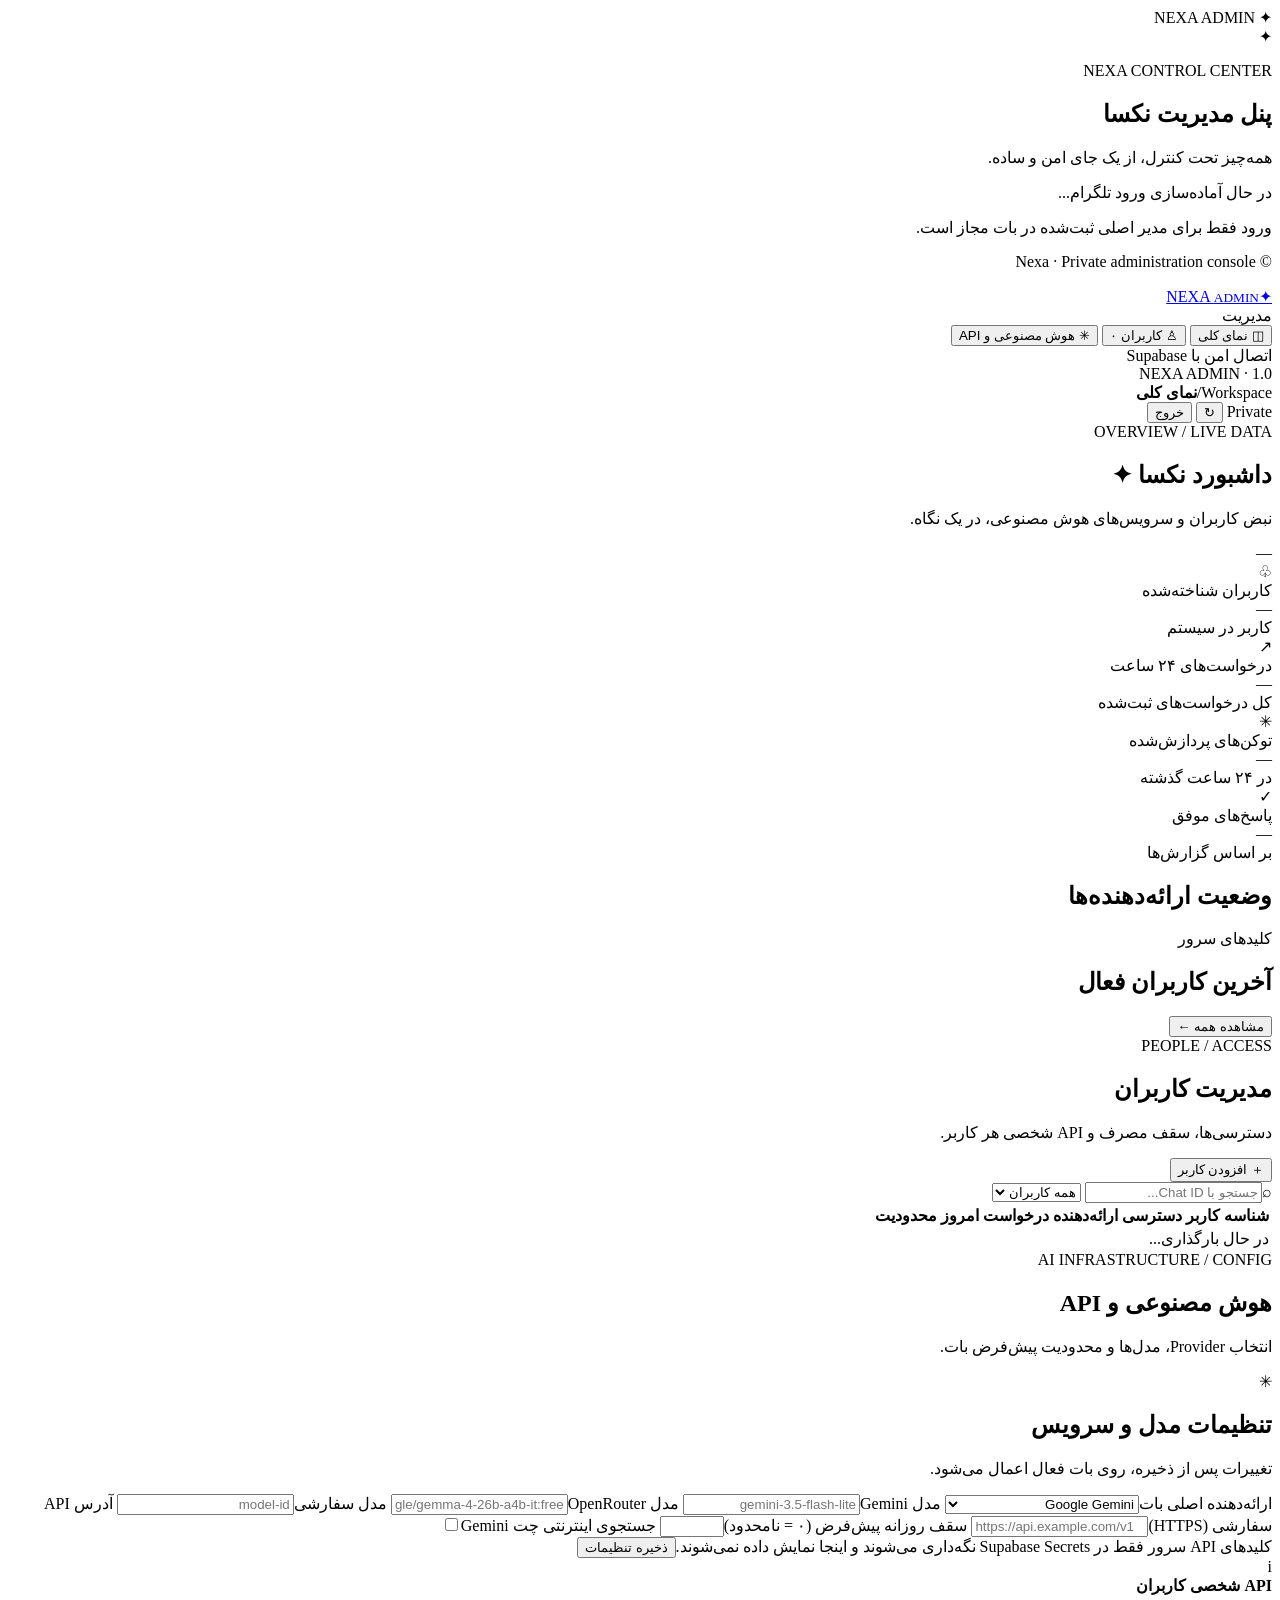
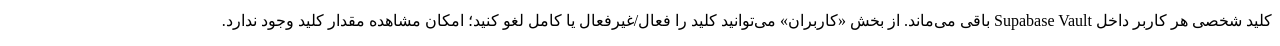
==== admin-web/index.html @ 9e7b8b27 "feat: add Nexa Admin responsive frontend shell" ====
<!doctype html>
<html lang="fa" dir="rtl">
<head>
  <meta charset="utf-8">
  <meta name="viewport" content="width=device-width,initial-scale=1,viewport-fit=cover">
  <meta name="robots" content="noindex,nofollow">
  <meta name="theme-color" content="#111827">
  <title>Nexa Admin — مدیریت نکسا</title>
  <meta name="description" content="Nexa's private administration console">
  <link rel="stylesheet" href="./styles.css">
  <script src="./app.js" defer></script>
</head>
<body>
  <div class="ambient" aria-hidden="true"></div>
  <div id="toast" class="toast" role="status" aria-live="polite"></div>
  <main id="login" class="login-view">
    <div class="login-brand"><span class="logo-mark">✦</span> NEXA <span>ADMIN</span></div>
    <section class="login-card">
      <div class="login-icon" aria-hidden="true">✦</div>
      <p class="eyebrow">NEXA CONTROL CENTER</p>
      <h1>پنل مدیریت نکسا</h1>
      <p class="muted">همه‌چیز تحت کنترل، از یک جای امن و ساده.</p>
      <div id="tgLogin" class="tg-login"><span class="spinner"></span> در حال آماده‌سازی ورود تلگرام...</div>
      <p class="micro">ورود فقط برای مدیر اصلی ثبت‌شده در بات مجاز است.</p>
    </section>
    <p class="copyright">© Nexa · Private administration console</p>
  </main>

  <div id="console" class="console hidden">
    <aside class="sidebar">
      <a class="brand" href="./" aria-label="Nexa Admin"><span class="logo-mark">✦</span><span>NEXA <small>ADMIN</small></span></a>
      <div class="nav-label">مدیریت</div>
      <nav aria-label="ناوبری">
        <button type="button" class="nav-link active" data-target="overview"><span class="nav-icon">◫</span> نمای کلی</button>
        <button type="button" class="nav-link" data-target="users"><span class="nav-icon">♙</span> کاربران <span id="navCount" class="mini-count">۰</span></button>
        <button type="button" class="nav-link" data-target="providers"><span class="nav-icon">✳</span> هوش مصنوعی و API</button>
      </nav>
      <div class="side-bottom">
        <div class="side-status"><span class="status-dot"></span> اتصال امن با Supabase</div>
        <span class="version">NEXA ADMIN · 1.0</span>
      </div>
    </aside>
    <div class="workspace">
      <header class="topbar">
        <div class="crumb"><span class="desktop-crumb">Workspace</span><span class="slash">/</span><b id="pageTitle">نمای کلی</b></div>
        <div class="top-actions">
          <span class="private-pill"><span class="status-dot"></span> Private</span>
          <button type="button" id="refresh" class="round-button" title="بروزرسانی">↻</button>
          <button type="button" id="logout" class="outline-button">خروج</button>
        </div>
      </header>
      <div class="content">
        <section id="overview" class="panel active" aria-label="نمای کلی">
          <div class="headline"><div><div class="eyebrow">OVERVIEW / LIVE DATA</div><h1>داشبورد نکسا <span class="headline-spark">✦</span></h1><p>نبض کاربران و سرویس‌های هوش مصنوعی، در یک نگاه.</p></div><span class="today-tag" id="todayTag">—</span></div>
          <div class="stats">
            <article class="stat-card"><span class="stat-icon">♧</span><div class="stat-label">کاربران شناخته‌شده</div><div class="stat-num" id="totalUsers">—</div><div class="stat-sub">کاربر در سیستم</div></article>
            <article class="stat-card"><span class="stat-icon">↗</span><div class="stat-label">درخواست‌های ۲۴ ساعت</div><div class="stat-num" id="totalRequests">—</div><div class="stat-sub">کل درخواست‌های ثبت‌شده</div></article>
            <article class="stat-card"><span class="stat-icon">✳</span><div class="stat-label">توکن‌های پردازش‌شده</div><div class="stat-num" id="totalTokens">—</div><div class="stat-sub">در ۲۴ ساعت گذشته</div></article>
            <article class="stat-card"><span class="stat-icon">✓</span><div class="stat-label">پاسخ‌های موفق</div><div class="stat-num" id="totalSuccess">—</div><div class="stat-sub">بر اساس گزارش‌ها</div></article>
          </div>
          <div class="overview-grid">
            <article class="surface"><div class="surface-heading"><h2>وضعیت ارائه‌دهنده‌ها</h2><span class="micro">کلیدهای سرور</span></div><div id="providerSummary" class="provider-summary"></div></article>
            <article class="surface"><div class="surface-heading"><h2>آخرین کاربران فعال</h2><button class="link-action" data-go="users" type="button">مشاهده همه ←</button></div><div id="recentUsers" class="recent-users"></div></article>
          </div>
        </section>
        <section id="users" class="panel" aria-label="کاربران">
          <div class="headline"><div><div class="eyebrow">PEOPLE / ACCESS</div><h1>مدیریت کاربران</h1><p>دسترسی‌ها، سقف مصرف و API شخصی هر کاربر.</p></div><button id="addUser" class="primary-button" type="button">＋ افزودن کاربر</button></div>
          <div class="surface table-surface">
            <div class="table-controls">
              <label class="search-wrap"><span>⌕</span><input id="userSearch" type="search" placeholder="جستجو با Chat ID..." aria-label="جستجوی کاربران"></label>
              <select id="userFilter" aria-label="فیلتر کاربران"><option value="all">همه کاربران</option><option value="active">مجاز</option><option value="blocked">مسدود</option><option value="byok">API شخصی</option></select>
            </div>
            <div class="table-scroll"><table><thead><tr><th>شناسه کاربر</th><th>دسترسی</th><th>ارائه‌دهنده</th><th>درخواست امروز</th><th>محدودیت</th><th></th></tr></thead><tbody id="usersTable"><tr><td colspan="6">در حال بارگذاری...</td></tr></tbody></table></div>
            <div id="tableFoot" class="table-foot"></div>
          </div>
        </section>
        <section id="providers" class="panel" aria-label="هوش مصنوعی و API">
          <div class="headline"><div><div class="eyebrow">AI INFRASTRUCTURE / CONFIG</div><h1>هوش مصنوعی و API</h1><p>انتخاب Provider، مدل‌ها و محدودیت پیش‌فرض بات.</p></div></div>
          <div class="surface settings-surface">
            <div class="setting-heading"><div class="setting-icon">✳</div><div><h2>تنظیمات مدل و سرویس</h2><p class="muted">تغییرات پس از ذخیره، روی بات فعال اعمال می‌شود.</p></div></div>
            <div class="settings-grid">
              <label><span>ارائه‌دهنده اصلی بات</span><select id="settingProvider"><option value="gemini">Google Gemini</option><option value="openrouter">OpenRouter</option><option value="custom">Custom / OpenAI-compatible</option></select></label>
              <label><span>مدل Gemini</span><input id="settingGemini" type="text" spellcheck="false" placeholder="gemini-3.5-flash-lite"></label>
              <label><span>مدل OpenRouter</span><input id="settingRouter" type="text" spellcheck="false" placeholder="google/gemma-4-26b-a4b-it:free"></label>
              <label><span>مدل سفارشی</span><input id="settingCustomModel" type="text" spellcheck="false" placeholder="model-id"></label>
              <label class="wide"><span>آدرس API سفارشی (HTTPS)</span><input id="settingCustomUrl" type="url" dir="ltr" spellcheck="false" placeholder="https://api.example.com/v1"></label>
              <label><span>سقف روزانه پیش‌فرض (۰ = نامحدود)</span><input id="settingLimit" type="number" min="0" max="1000"></label>
              <label class="toggle-line"><span>جستجوی اینترنتی چت Gemini</span><input id="settingSearch" type="checkbox"></label>
            </div>
            <div class="settings-footer"><span class="small-muted">کلیدهای API سرور فقط در Supabase Secrets نگه‌داری می‌شوند و اینجا نمایش داده نمی‌شوند.</span><button id="saveSettings" class="primary-button" type="button">ذخیره تنظیمات</button></div>
          </div>
          <div class="notice"><span>i</span><div><b>API شخصی کاربران</b><p>کلید شخصی هر کاربر داخل Supabase Vault باقی می‌ماند. از بخش «کاربران» می‌توانید کلید را فعال/غیرفعال یا کامل لغو کنید؛ امکان مشاهده مقدار کلید وجود ندارد.</p></div></div>
        </section>
      </div>
    </div>
  </div>

  <dialog id="userDialog" class="edit-dialog">
    <form method="dialog" id="userForm">
      <div class="dialog-head"><div><div class="eyebrow">USER MANAGEMENT</div><h2 id="dialogTitle">ویرایش کاربر</h2></div><button value="cancel" aria-label="بستن" class="close-dialog" type="submit">×</button></div>
      <label>Chat ID<input id="editId" inputmode="numeric" pattern="[0-9]+" required></label>
      <label>وضعیت دسترسی<select id="editAccess"><option value="inherit">پیش‌فرض / API شخصی</option><option value="enabled">مجاز با کلید اصلی</option><option value="disabled">مسدود</option></select></label>
      <label>محدودیت روزانه<input id="editLimit" type="number" min="0" max="1000" placeholder="پیش‌فرض سیستم"></label>
      <p class="small-muted">برای کاربران با API شخصی فعال، محدودیت روزانه اعمال نمی‌شود. وضعیت «مسدود» همیشه اولویت دارد.</p>
      <div id="personalControls" class="personal-controls hidden"><div id="personalInfo" class="personal-info"></div><button type="button" id="togglePersonal" class="outline-button">غیرفعال‌کردن API شخصی</button><button type="button" id="revokePersonal" class="danger-button">لغو کامل کلید شخصی</button></div>
      <div class="dialog-actions"><button value="cancel" type="submit" class="outline-button">انصراف</button><button id="saveUser" type="button" class="primary-button">ذخیره کاربر</button></div>
    </form>
  </dialog>
</body>
</html>
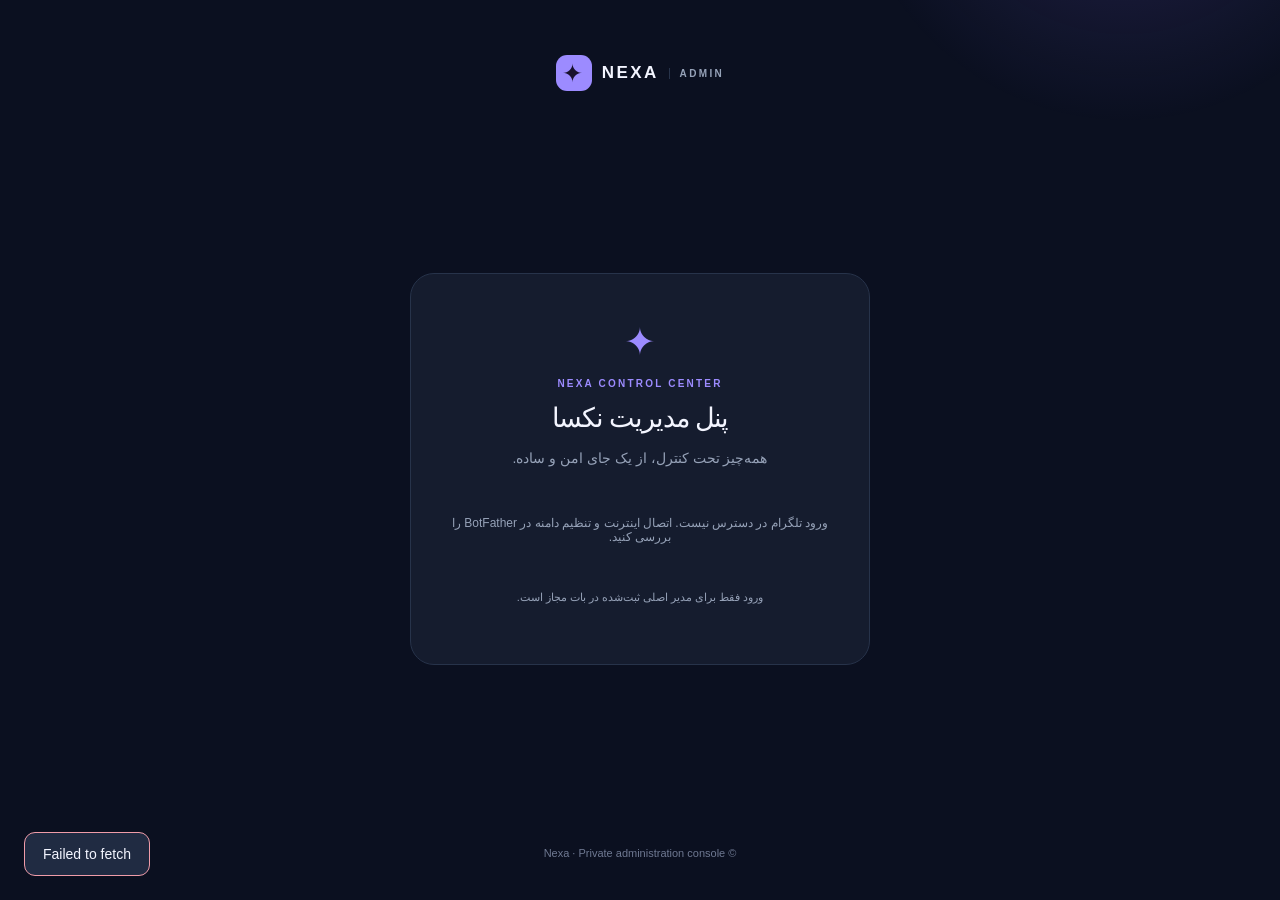
==== commit 2f68b359: "design: replace single-provider form with multi-key management cards" ====
--- a/admin-web/index.html
+++ b/admin-web/index.html
@@ -7,8 +7,8 @@
   <meta name="theme-color" content="#111827">
   <title>Nexa Admin — مدیریت نکسا</title>
   <meta name="description" content="Nexa's private administration console">
-  <link rel="stylesheet" href="./styles.css">
-  <script src="./app.js" defer></script>
+  <link rel="stylesheet" href="./styles.css?v=2">
+  <script src="./app.js?v=2" defer></script>
 </head>
 <body>
   <div class="ambient" aria-hidden="true"></div>
@@ -75,25 +75,69 @@
           </div>
         </section>
         <section id="providers" class="panel" aria-label="هوش مصنوعی و API">
-          <div class="headline"><div><div class="eyebrow">AI INFRASTRUCTURE / CONFIG</div><h1>هوش مصنوعی و API</h1><p>انتخاب Provider، مدل‌ها و محدودیت پیش‌فرض بات.</p></div></div>
-          <div class="surface settings-surface">
-            <div class="setting-heading"><div class="setting-icon">✳</div><div><h2>تنظیمات مدل و سرویس</h2><p class="muted">تغییرات پس از ذخیره، روی بات فعال اعمال می‌شود.</p></div></div>
+          <div class="headline">
+            <div><div class="eyebrow">AI PROVIDERS / API VAULT</div>
+              <h1>مدیریت هوش مصنوعی</h1>
+              <p>کلیدها رو جدا ذخیره کن؛ فقط یکی رو برای استفاده اصلی بات فعال کن.</p>
+            </div>
+          </div>
+          <div class="active-api-banner">
+            <div class="active-api-mark">✦</div>
+            <div class="active-api-info">
+              <div class="active-api-caption">در حال استفاده برای کاربران عمومی</div>
+              <strong id="activeApiName">در حال بارگذاری...</strong>
+              <p id="activeApiMeta">تغییر کلید فعال بدون پاک‌شدن کلیدهای دیگر انجام می‌شود.</p>
+            </div>
+            <span class="pill allowed">● فعال</span>
+          </div>
+          <div class="pool-intro">
+            <h2>کلیدهای ذخیره‌شده</h2>
+            <p>به هر تعداد حساب و API اضافه کن؛ حتی چند کلید برای یک ارائه‌دهنده.</p>
+          </div>
+          <div id="credentialGroups" class="credential-groups" aria-live="polite"></div>
+          <section class="surface general-settings">
+            <div class="surface-heading"><div><h2>تنظیمات عمومی</h2><p class="small-muted">مستقل از انتخاب API و مدل</p></div></div>
             <div class="settings-grid">
-              <label><span>ارائه‌دهنده اصلی بات</span><select id="settingProvider"><option value="gemini">Google Gemini</option><option value="openrouter">OpenRouter</option><option value="custom">Custom / OpenAI-compatible</option></select></label>
-              <label><span>مدل Gemini</span><input id="settingGemini" type="text" spellcheck="false" placeholder="gemini-3.5-flash-lite"></label>
-              <label><span>مدل OpenRouter</span><input id="settingRouter" type="text" spellcheck="false" placeholder="google/gemma-4-26b-a4b-it:free"></label>
-              <label><span>مدل سفارشی</span><input id="settingCustomModel" type="text" spellcheck="false" placeholder="model-id"></label>
-              <label class="wide"><span>آدرس API سفارشی (HTTPS)</span><input id="settingCustomUrl" type="url" dir="ltr" spellcheck="false" placeholder="https://api.example.com/v1"></label>
-              <label><span>سقف روزانه پیش‌فرض (۰ = نامحدود)</span><input id="settingLimit" type="number" min="0" max="1000"></label>
-              <label class="toggle-line"><span>جستجوی اینترنتی چت Gemini</span><input id="settingSearch" type="checkbox"></label>
+              <label><span>سقف روزانه کاربران با API عمومی (۰ = نامحدود)</span><input id="settingLimit" type="number" min="0" max="1000"></label>
+              <label class="toggle-line"><span>جستجوی اینترنتی Gemini در چت</span><input id="settingSearch" type="checkbox"></label>
             </div>
-            <div class="settings-footer"><span class="small-muted">کلیدهای API سرور فقط در Supabase Secrets نگه‌داری می‌شوند و اینجا نمایش داده نمی‌شوند.</span><button id="saveSettings" class="primary-button" type="button">ذخیره تنظیمات</button></div>
-          </div>
-          <div class="notice"><span>i</span><div><b>API شخصی کاربران</b><p>کلید شخصی هر کاربر داخل Supabase Vault باقی می‌ماند. از بخش «کاربران» می‌توانید کلید را فعال/غیرفعال یا کامل لغو کنید؛ امکان مشاهده مقدار کلید وجود ندارد.</p></div></div>
+            <div class="settings-footer"><span class="small-muted">کلیدها فقط در Vault یا Supabase Secrets هستند و هرگز اینجا نمایش داده نمی‌شوند.</span>
+              <button id="saveSettings" class="primary-button" type="button">ذخیره تنظیمات عمومی</button></div>
+          </section>
+          <div class="notice"><span>i</span><div><b>API شخصی کاربران، جدا از کلیدهای بات</b>
+            <p>کلیدهای BYOK کاربران در این لیست نیستند. فعال‌کردن کلید پیش‌فرض، API شخصی دیگران را تغییر نمی‌دهد.</p>
+          </div></div>
         </section>
       </div>
     </div>
   </div>
+
+  <dialog id="credentialDialog" class="edit-dialog credential-dialog">
+    <form id="credentialForm" method="dialog">
+      <div class="dialog-head"><div><div class="eyebrow">NEXA API VAULT</div><h2 id="credentialDialogTitle">افزودن API جدید</h2></div>
+        <button class="close-dialog" type="submit" value="cancel" aria-label="بستن">×</button>
+      </div>
+      <div id="credentialProviderName" class="provider-dialog-tag"></div>
+      <label>نام دلخواه برای شناسایی کلید
+        <input id="credentialLabel" maxlength="60" required placeholder="مثلاً Google اصلی یا حساب دوم">
+      </label>
+      <label>مدل مورد استفاده
+        <input id="credentialModel" maxlength="120" required spellcheck="false" dir="ltr" placeholder="gemini-3.5-flash-lite">
+      </label>
+      <label id="credentialUrlWrap" class="hidden">آدرس HTTPS سرویس سفارشی
+        <input id="credentialUrl" type="url" spellcheck="false" dir="ltr" placeholder="https://api.example.com/v1">
+      </label>
+      <label>API Key
+        <div class="secret-input"><input id="credentialKey" type="password" spellcheck="false" dir="ltr" autocomplete="off"
+          placeholder="کلید API را وارد کن"><button id="revealCredentialKey" type="button" aria-label="نمایش یا پنهان‌کردن کلید">نمایش</button></div>
+      </label>
+      <p id="credentialKeyHint" class="small-muted">قبل از ذخیره، اتصال واقعی این کلید تست می‌شود. کلید در Supabase Vault ذخیره خواهد شد.</p>
+      <div class="dialog-actions">
+        <button value="cancel" type="submit" class="outline-button">انصراف</button>
+        <button id="saveCredential" type="button" class="primary-button">تست و ذخیره</button>
+      </div>
+    </form>
+  </dialog>
 
   <dialog id="userDialog" class="edit-dialog">
     <form method="dialog" id="userForm">
--- a/admin-web/styles.css
+++ b/admin-web/styles.css
@@ -0,0 +1,12 @@
+:root{color-scheme:dark;--bg:#0b1020;--side:#0e1426;--surface:#151c2e;--surface2:#1b2438;--line:#27334a;--text:#f3f5ff;--muted:#96a2b8;--accent:#9c8bff;--accent-bg:rgba(156,139,255,.12);--green:#74d8b6;--red:#f09ca9;--radius:16px;font-family:Vazirmatn,Estedad,IRANSans,"Segoe UI",Tahoma,sans-serif;font-size:14px;font-synthesis:none}
+*{box-sizing:border-box}body{margin:0;background:var(--bg);color:var(--text);min-height:100vh}button,input,select{font:inherit}button{cursor:pointer}button:disabled{opacity:.45;cursor:not-allowed}button:focus-visible,input:focus-visible,select:focus-visible{outline:2px solid var(--accent);outline-offset:2px}button,input,select{transition:background .15s,border-color .15s}h1,h2,p{margin-top:0}h1{letter-spacing:-.04em}h2{font-size:16px;letter-spacing:-.02em}a{color:inherit;text-decoration:none}.hidden{display:none!important}.muted,.small-muted,.micro{color:var(--muted)}.micro{font-size:11px;line-height:1.8}.small-muted{font-size:12px;line-height:1.9}.eyebrow{font:700 10px/1.6 "Segoe UI",sans-serif;letter-spacing:.22em;color:var(--accent);direction:ltr}.ambient{pointer-events:none;position:fixed;z-index:-1;width:550px;height:550px;border-radius:50%;top:-430px;right:-120px;background:radial-gradient(circle,rgba(126,104,240,.2),transparent 72%)}
+.login-view{min-height:100vh;display:flex;flex-direction:column;align-items:center;padding:55px 24px 30px}.login-brand{display:flex;align-items:center;gap:10px;direction:ltr;font:800 17px "Segoe UI",sans-serif;letter-spacing:.14em}.login-brand span:last-child{font-size:10px;font-weight:600;color:var(--muted);border-left:1px solid var(--line);padding-left:10px}.logo-mark{display:grid;place-items:center;width:36px;height:36px;border-radius:11px;background:var(--accent);color:#18112d;font-size:25px;flex:none}.login-card{margin:auto 0;background:var(--surface);border:1px solid var(--line);width:min(460px,100%);padding:46px 35px;text-align:center;border-radius:24px}.login-icon{font-size:38px;color:var(--accent);margin-bottom:12px}.login-card h1{font-size:27px;margin:6px 0 10px}.login-card>.muted{line-height:2}.tg-login{min-height:76px;display:flex;align-items:center;justify-content:center;margin:20px 0;color:var(--muted);font-size:12px}.spinner{height:15px;width:15px;border:2px solid var(--line);border-top-color:var(--accent);border-radius:50%;animation:spin 1s linear infinite;margin-left:10px}.copyright{color:#6f7992;font-size:11px}
+.console{display:grid;grid-template-columns:242px minmax(0,1fr);min-height:100vh}.sidebar{background:var(--side);border-left:1px solid var(--line);padding:28px 17px;display:flex;flex-direction:column;position:sticky;top:0;height:100vh}.brand{display:flex;align-items:center;gap:11px;direction:ltr;justify-content:flex-end;padding:4px 12px 47px;font:800 19px "Segoe UI",sans-serif;letter-spacing:.12em}.brand small{font-size:9px;color:var(--accent);display:block;text-align:left;letter-spacing:.3em}.nav-label{font-size:11px;font-weight:700;color:#66748d;padding:0 14px;margin-bottom:14px}.sidebar nav{display:grid;gap:6px}.nav-link{border:1px solid transparent;border-radius:11px;background:transparent;color:var(--muted);height:44px;width:100%;text-align:right;padding:0 14px;display:flex;align-items:center;gap:12px}.nav-link:hover{background:var(--surface2);color:var(--text)}.nav-link.active{background:var(--accent-bg);color:#c3b9ff;border-color:rgba(156,139,255,.14);font-weight:700}.nav-icon{font-size:18px;width:22px;text-align:center}.mini-count{margin-right:auto;background:var(--surface2);font-size:10px;border-radius:6px;padding:3px 7px}.side-bottom{margin-top:auto;display:grid;gap:15px;padding:0 12px}.side-status{font-size:11px;color:var(--muted)}.status-dot{display:inline-block;height:7px;width:7px;margin-left:7px;border-radius:50%;background:var(--green);box-shadow:0 0 0 3px rgba(116,216,182,.09)}.version{font:600 10px "Segoe UI",sans-serif;color:#68748a;letter-spacing:.1em}
+.workspace{min-width:0}.topbar{height:75px;border-bottom:1px solid var(--line);padding:0 36px;display:flex;align-items:center;justify-content:space-between}.crumb{display:flex;gap:13px;align-items:center;direction:ltr;color:var(--muted);font-size:12px}.crumb b{color:var(--text);font-weight:600}.slash{color:#58647a}.top-actions{display:flex;align-items:center;gap:13px}.private-pill{font:600 11px "Segoe UI",sans-serif;color:var(--green)}.round-button,.outline-button,.danger-button,.primary-button{border:1px solid var(--line);border-radius:10px;min-height:38px;padding:0 17px;background:var(--surface);color:var(--text);font-weight:600}.round-button{height:38px;width:38px;padding:0;font-size:22px}.round-button:hover,.outline-button:hover{background:var(--surface2)}.primary-button{background:var(--accent);color:#171129;border-color:var(--accent)}.primary-button:hover{background:#bbafff}.danger-button{color:var(--red);border-color:rgba(240,156,169,.4)}.danger-button:hover{background:rgba(240,156,169,.1)}
+.content{max-width:1380px;margin:auto;padding:38px 36px 70px}.panel{display:none}.panel.active{display:block}.headline{display:flex;justify-content:space-between;align-items:center;gap:16px;margin-bottom:27px}.headline h1{font-size:29px;margin:9px 0}.headline h1 .headline-spark{color:var(--accent)}.headline p{color:var(--muted);font-size:13px;margin-bottom:0}.today-tag{border:1px solid var(--line);color:var(--muted);border-radius:99px;padding:10px 16px;font-size:12px;white-space:nowrap}
+.stats{display:grid;grid-template-columns:repeat(4,minmax(0,1fr));gap:15px;margin-bottom:20px}.stat-card,.surface{background:var(--surface);border:1px solid var(--line);border-radius:var(--radius)}.stat-card{padding:22px;min-height:170px;position:relative}.stat-icon{position:absolute;top:18px;left:20px;color:var(--accent);font-size:22px}.stat-label{font-size:12px;color:var(--muted);margin:0 0 18px}.stat-num{font:750 31px/1.3 "Segoe UI",Tahoma,sans-serif;direction:ltr;text-align:right;font-variant-numeric:tabular-nums}.stat-sub{font-size:11px;color:#77849d;margin-top:10px}.overview-grid{display:grid;grid-template-columns:1fr 1fr;gap:20px}.surface{padding:24px}.surface-heading{display:flex;align-items:center;justify-content:space-between;margin-bottom:20px}.surface-heading h2{margin:0}.provider-summary{display:grid;gap:10px}.provider-line{display:flex;align-items:center;justify-content:space-between;padding:13px 14px;border:1px solid var(--line);border-radius:11px;gap:15px}.provider-line strong{font-size:12px}.provider-line span{color:var(--muted);font-size:11px}.mini-status{font-size:11px!important;padding:5px 9px;border-radius:8px;background:rgba(240,156,169,.1);color:var(--red)!important}.mini-status.good{background:rgba(116,216,182,.1);color:var(--green)!important}.recent-users{display:grid;gap:5px}.recent-row{display:flex;justify-content:space-between;align-items:center;padding:12px 5px;border-bottom:1px solid var(--line)}.recent-row:last-child{border-bottom:0}.user-id{font:700 12px/1.8 "Segoe UI",sans-serif;direction:ltr}.recent-row .sub{font-size:11px;color:var(--muted)}.link-action{background:transparent;border:0;color:var(--accent);font-size:12px}
+.table-surface{padding:0;overflow:hidden}.table-controls{display:flex;gap:12px;justify-content:space-between;align-items:center;padding:21px}.search-wrap{display:flex;align-items:center;gap:8px;border:1px solid var(--line);background:var(--bg);padding:0 13px;border-radius:10px;max-width:380px;width:100%;color:var(--muted)}.search-wrap span{font-size:21px}.search-wrap input{background:none;border:0;color:var(--text);height:39px;width:100%;outline:none}.table-controls select,.settings-grid input,.settings-grid select,.edit-dialog input,.edit-dialog select{background:var(--bg);border:1px solid var(--line);border-radius:10px;color:var(--text);height:42px;padding:0 12px;min-width:0}.table-controls select{max-width:175px}.table-scroll{overflow:auto}table{width:100%;border-collapse:collapse;text-align:right}th,td{padding:16px 21px;border-bottom:1px solid var(--line);white-space:nowrap;font-size:12px}th{background:#1b2436;color:#91a0b8;font-weight:600;font-size:11px}td{color:#c5cde0}tr:last-child td{border-bottom:0}tbody tr:hover{background:rgba(255,255,255,.018)}.pill{display:inline-flex;align-items:center;border-radius:7px;padding:5px 9px;background:#29324a;color:#b1bfd6;font-size:11px}.pill.allowed{background:rgba(116,216,182,.1);color:var(--green)}.pill.blocked{background:rgba(240,156,169,.1);color:var(--red)}.pill.byok{background:rgba(156,139,255,.1);color:#c5baff}.edit-link{background:transparent;color:var(--accent);border:0;padding:5px 0}.table-foot{border-top:1px solid var(--line);padding:14px 21px;font-size:11px;color:var(--muted)}
+.settings-surface{max-width:950px}.setting-heading{display:flex;align-items:center;gap:14px;margin-bottom:28px}.setting-heading h2{margin:0 0 4px}.setting-heading p{font-size:12px;margin:0}.setting-icon{height:45px;width:45px;display:grid;place-items:center;background:var(--accent-bg);border:1px solid rgba(156,139,255,.22);border-radius:13px;color:var(--accent);font-size:22px}.settings-grid{display:grid;grid-template-columns:repeat(2,minmax(0,1fr));gap:20px}.settings-grid label,.edit-dialog label{display:flex;flex-direction:column;gap:9px;color:#cbd3e5;font-size:12px;font-weight:600}.settings-grid label span{display:block}.settings-grid .wide{grid-column:1/-1}.settings-grid input[dir=ltr]{text-align:left}.toggle-line{display:flex!important;flex-direction:row!important;align-items:center;justify-content:space-between;gap:12px}.toggle-line input{accent-color:var(--accent);height:18px;width:18px}.settings-footer{border-top:1px solid var(--line);margin-top:30px;padding-top:20px;display:flex;justify-content:space-between;align-items:center;gap:14px}.notice{max-width:950px;display:flex;gap:15px;margin-top:18px;padding:19px;background:var(--accent-bg);border:1px solid rgba(156,139,255,.12);border-radius:14px}.notice>span{font:700 16px Georgia,serif;color:var(--accent)}.notice b{font-size:13px}.notice p{font-size:12px;color:var(--muted);line-height:2;margin:7px 0 0}
+.toast{position:fixed;z-index:15;bottom:24px;left:24px;max-width:360px;background:#202b42;border:1px solid #3b4a68;border-radius:11px;color:var(--text);padding:13px 18px;opacity:0;transform:translateY(10px);pointer-events:none;transition:.2s}.toast.visible{opacity:1;transform:translateY(0)}.toast.error{border-color:var(--red)}.edit-dialog{position:fixed;max-width:min(450px,calc(100vw - 30px));width:100%;border:1px solid var(--line);border-radius:22px;background:var(--surface);color:var(--text);padding:27px}.edit-dialog::backdrop{background:rgba(1,6,16,.8);backdrop-filter:blur(4px)}.edit-dialog form{display:grid;gap:17px}.edit-dialog h2{font-size:19px;margin:7px 0 0}.dialog-head{display:flex;align-items:start;justify-content:space-between}.close-dialog{border:0;background:none;color:var(--muted);font-size:26px}.dialog-actions{display:flex;justify-content:flex-end;gap:10px;border-top:1px solid var(--line);padding-top:19px}.personal-controls{display:grid;gap:9px;border:1px solid var(--line);border-radius:12px;padding:13px}.personal-info{color:var(--muted);font-size:12px;line-height:2}
+@keyframes spin{to{transform:rotate(360deg)}}@media(max-width:1090px){.stats{grid-template-columns:repeat(2,minmax(0,1fr))}.overview-grid{grid-template-columns:1fr}}@media(max-width:750px){.console{display:block}.sidebar{position:fixed;z-index:8;bottom:0;top:auto;left:0;right:0;height:68px;padding:5px 7px;border-left:0;border-top:1px solid var(--line)}.sidebar .brand,.sidebar .nav-label,.sidebar .side-bottom{display:none}.sidebar nav{display:flex;height:100%;gap:5px}.nav-link{height:100%;flex:1;padding:5px;justify-content:center;flex-direction:column;gap:2px;font-size:10px}.nav-icon{font-size:19px}.mini-count{display:none}.topbar{height:64px;padding:0 18px}.desktop-crumb,.slash,.private-pill{display:none}.content{padding:27px 16px 100px}.headline{align-items:start}.headline h1{font-size:24px}.headline p{line-height:1.8}.stats{gap:10px}.stat-card{padding:18px 15px;min-height:150px}.stat-num{font-size:26px}.stat-label{line-height:1.8;margin-bottom:10px}.stat-icon{font-size:17px;top:12px;left:12px}.surface{padding:18px}.table-surface{padding:0}.table-controls{padding:13px;flex-wrap:wrap}.search-wrap{flex:1}.settings-grid{grid-template-columns:1fr}.settings-grid .wide{grid-column:auto}.settings-footer{flex-direction:column;align-items:stretch}.settings-footer button{width:100%}.today-tag{display:none}.login-card{padding:36px 22px}.toast{left:12px;right:12px;bottom:80px;max-width:none}}
+@media(prefers-reduced-motion:reduce){*,*:before,*:after{animation:none!important;transition:none!important}}
